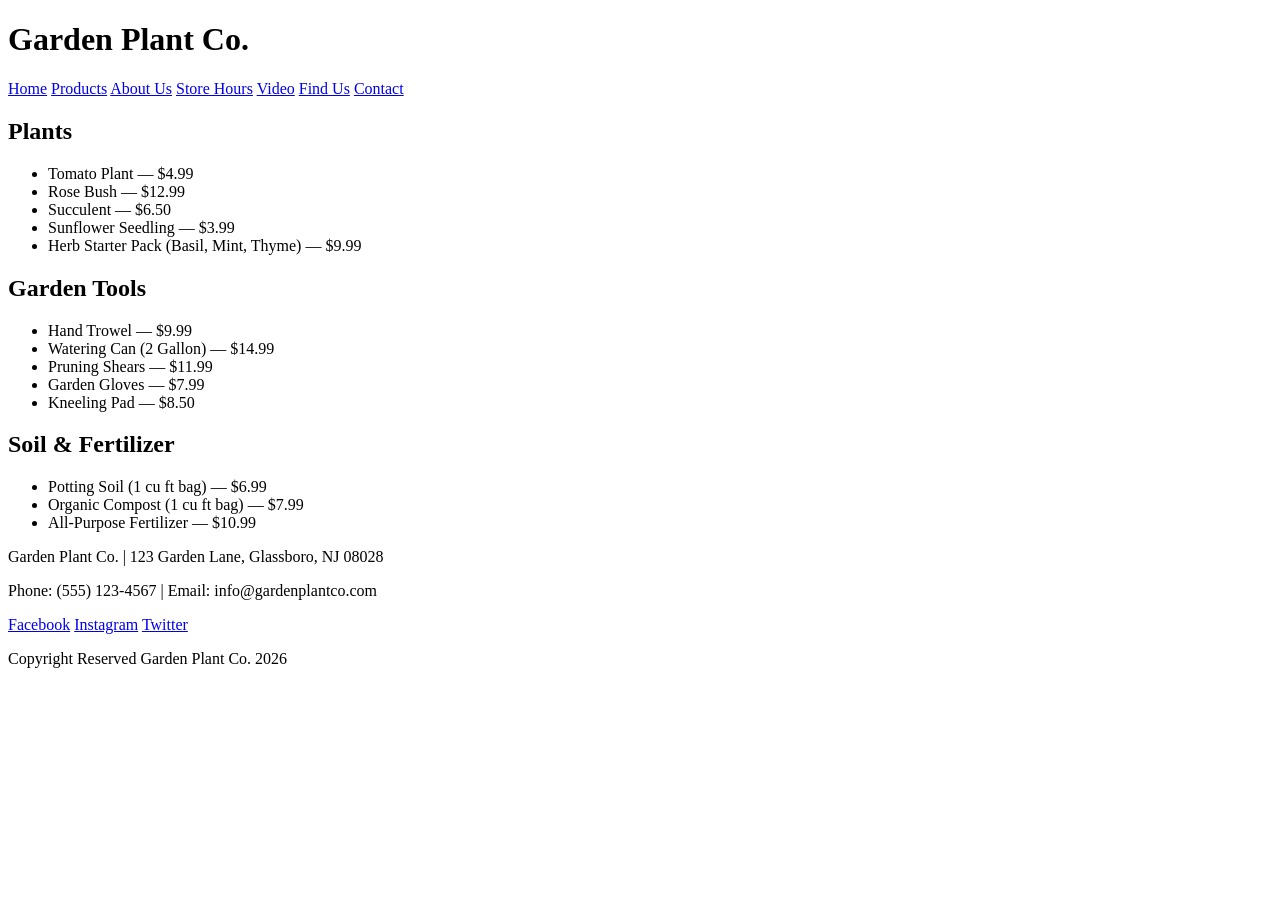
==== products.html @ 022091f6 "Add files via upload" ====
<!DOCTYPE html>
<html lang="en">
<head>
  <meta charset="UTF-8">
  <meta name="viewport" content="width=device-width, initial-scale=1">
  <title>Products - Garden Plant Co.</title>
  <link rel="stylesheet" href="css/styles.css" type="text/css">
</head>
<body>
  <header>
    <h1>Garden Plant Co.</h1>

    <!-- Problem 1: nav section using anchor tags and href -->
    <nav>
      <a href="index.html">Home</a>
      <a href="products.html">Products</a>
      <a href="index.html#about">About Us</a>
      <a href="index.html#hours">Store Hours</a>
      <a href="index.html#video">Video</a>
      <a href="index.html#location">Find Us</a>
      <a href="index.html#contact">Contact</a>
    </nav>
  </header>

  <main>
    <!-- Problem 4: CSS Flexbox lays these two sections side by side as columns -->
    <div class="flex-columns">
      <section>
        <h2>Plants</h2>
        <ul class="price-list">
          <li>Tomato Plant — $4.99</li>
          <li>Rose Bush — $12.99</li>
          <li>Succulent — $6.50</li>
          <li>Sunflower Seedling — $3.99</li>
          <li>Herb Starter Pack (Basil, Mint, Thyme) — $9.99</li>
        </ul>
      </section>

      <section>
        <h2>Garden Tools</h2>
        <ul class="price-list">
          <li>Hand Trowel — $9.99</li>
          <li>Watering Can (2 Gallon) — $14.99</li>
          <li>Pruning Shears — $11.99</li>
          <li>Garden Gloves — $7.99</li>
          <li>Kneeling Pad — $8.50</li>
        </ul>
      </section>
    </div>

    <section>
      <h2>Soil &amp; Fertilizer</h2>
      <ul class="price-list">
        <li>Potting Soil (1 cu ft bag) — $6.99</li>
        <li>Organic Compost (1 cu ft bag) — $7.99</li>
        <li>All-Purpose Fertilizer — $10.99</li>
      </ul>
    </section>
  </main>

  <!-- Problem 5: contact info + social media buttons in footer -->
  <footer>
    <p>Garden Plant Co. | 123 Garden Lane, Glassboro, NJ 08028</p>
    <p>Phone: (555) 123-4567 | Email: info@gardenplantco.com</p>
    <div class="social-links">
      <a href="https://facebook.com" target="_blank" rel="noopener">Facebook</a>
      <a href="https://instagram.com" target="_blank" rel="noopener">Instagram</a>
      <a href="https://twitter.com" target="_blank" rel="noopener">Twitter</a>
    </div>
    <p>Copyright Reserved Garden Plant Co. 2026</p>
  </footer>
</body>
</html>
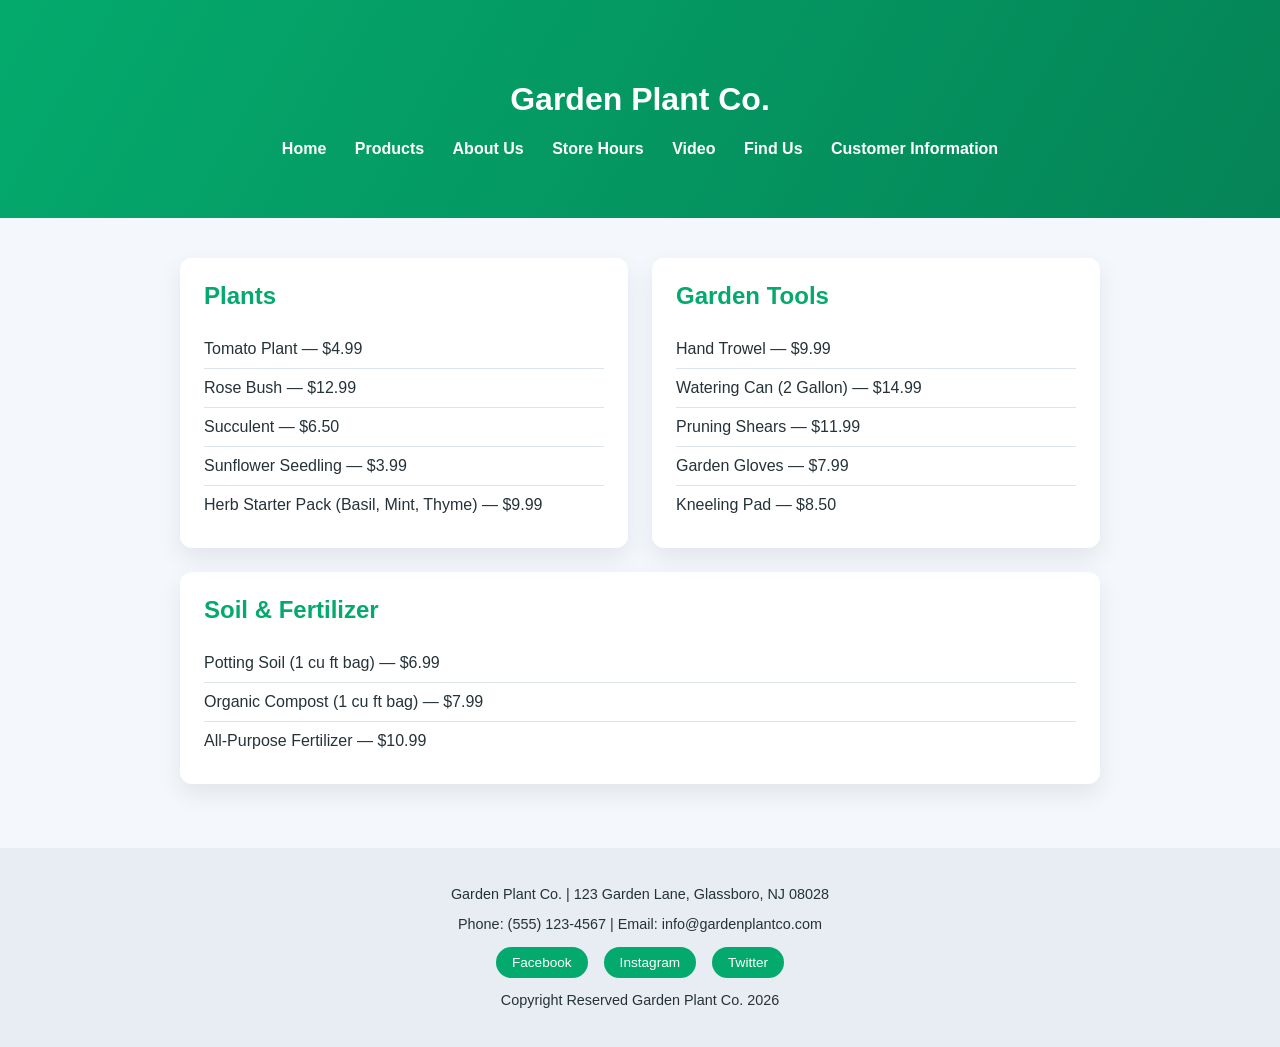
==== commit 3b3b10de: "Add files via upload" ====
--- a/products.html
+++ b/products.html
@@ -11,15 +11,15 @@
     <h1>Garden Plant Co.</h1>
 
     <!-- Problem 1: nav section using anchor tags and href -->
-    <nav>
+   <nav>
       <a href="index.html">Home</a>
       <a href="products.html">Products</a>
-      <a href="index.html#about">About Us</a>
-      <a href="index.html#hours">Store Hours</a>
-      <a href="index.html#video">Video</a>
-      <a href="index.html#location">Find Us</a>
-      <a href="index.html#contact">Contact</a>
-    </nav>
+      <a href="about.html">About Us</a>
+      <a href="#hours">Store Hours</a>
+      <a href="#video">Video</a>
+      <a href="#location">Find Us</a>
+      <a href="customer.html">Customer Information</a>
+   </nav>
   </header>
 
   <main>
@@ -58,7 +58,7 @@
     </section>
   </main>
 
-  <!-- Problem 5: contact info + social media buttons in footer -->
+
   <footer>
     <p>Garden Plant Co. | 123 Garden Lane, Glassboro, NJ 08028</p>
     <p>Phone: (555) 123-4567 | Email: info@gardenplantco.com</p>
--- a/css/styles.css
+++ b/css/styles.css
@@ -0,0 +1,135 @@
+* {
+  box-sizing: border-box;
+}
+body {
+  font-family: "Segoe UI", Roboto, sans-serif;
+  margin: 0;
+  background: #f4f7fb;
+  color: #253238;
+}
+
+header {
+  background: linear-gradient(120deg, #04AA6D, #058457);
+  color: #fff;
+  padding: 60px 20px;
+  text-align: center;
+}
+
+/* Problem 1: nav bar links */
+nav {
+  margin-top: 20px;
+}
+nav a {
+  color: #fff;
+  text-decoration: none;
+  margin: 0 12px;
+  font-weight: bold;
+}
+nav a:hover {
+  text-decoration: underline;
+}
+main {
+  max-width: 960px;
+  margin: 0 auto;
+  padding: 40px 20px;
+}
+section {
+    background: #fff;
+  border-radius: 12px;
+  padding: 24px;
+  margin-bottom: 24px;
+  box-shadow: 0 10px 25px rgba(15, 23, 42, 0.08);
+}
+section h2 {
+  margin-top: 0;
+  color: #04AA6D;
+}
+
+
+ /* store hours section */
+.hours-section {
+  width: fit-content;
+  margin: 0 auto;
+}
+
+/* store hours table */
+table {
+  text-align: center;
+  width: 70%;
+  margin: 0 auto;
+  border-collapse: collapse;
+}
+
+
+th, td {
+  border: 1px solid #dce3ea;
+  padding: 10px;
+}
+th {
+  background: #04AA6D;
+  color: #fff;
+}
+ 
+footer {
+  padding: 24px;
+  text-align: center;
+  background: #e8edf4;
+  font-size: 0.9rem;
+}
+
+
+
+/* iframes (YouTube video + Google Map) */
+iframe {
+  display: block;
+  margin: 0 auto;
+  max-width: 100%;
+  border: 0;
+}
+
+/* CSS Flexbox - two columns side by side */
+.flex-columns {
+  display: flex;
+  flex-wrap: wrap;
+  gap: 24px;
+}
+.flex-columns section {
+  flex: 1;
+  min-width: 250px;
+}
+/* products page price list */
+.price-list {
+  list-style: none;
+  padding: 0;
+  margin: 0;
+}
+.price-list li {
+  padding: 10px 0;
+  border-bottom: 1px solid #dce3ea;
+}
+.price-list li:last-child {
+  border-bottom: none;
+}
+
+/* customer information page */
+.customer-info {
+  text-align: center;
+}
+
+/*social media buttons in footer */
+.social-links {
+  margin: 12px 0;
+}
+.social-links a {
+  display: inline-block;
+  background: #04AA6D;
+  color: #fff;
+  text-decoration: none;
+  padding: 8px 16px;
+  margin: 0 6px;
+  border-radius: 20px;
+  font-size: 0.85rem;
+}
+.social-links a:hover {
+  background: #058457;
+}
